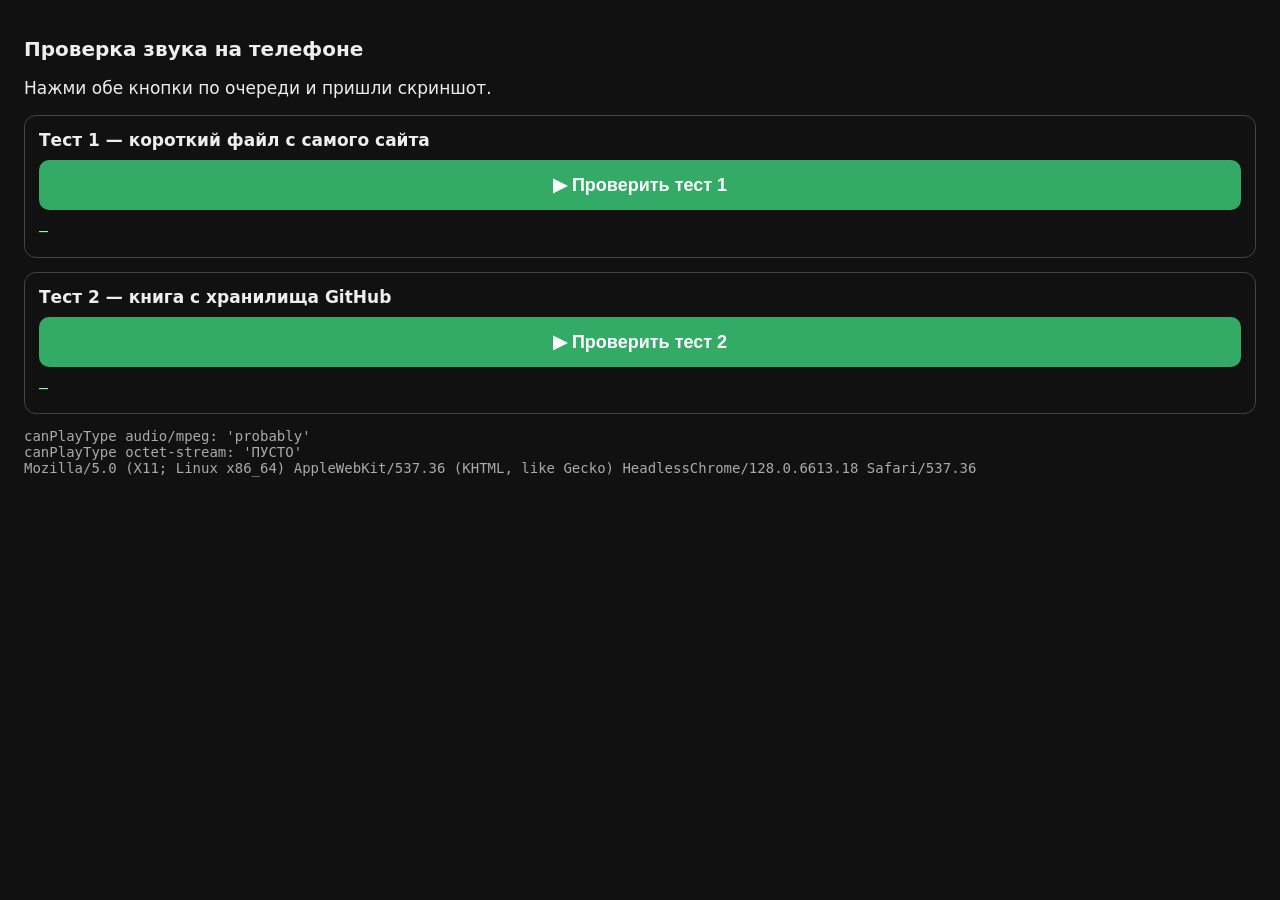
==== test.html @ ad6a153d "Add an on-device playback diagnostic page Playback works in desktop Chrome but not in iOS Safari. Gi" ====
<!doctype html>
<html lang="ru">
<head>
<meta charset="utf-8">
<meta name="viewport" content="width=device-width, initial-scale=1, viewport-fit=cover">
<title>Проверка звука</title>
<style>
  body { font: 17px -apple-system, system-ui, sans-serif; padding: 16px; background:#111; color:#eee; }
  h1 { font-size: 20px; }
  .test { border:1px solid #444; border-radius:12px; padding:14px; margin:14px 0; }
  .name { font-weight:600; margin-bottom:10px; }
  button { font-size:18px; padding:14px 22px; width:100%; border-radius:10px;
           border:none; background:#3a6; color:#fff; font-weight:600; }
  .res { margin-top:10px; font-size:15px; line-height:1.5; white-space:pre-wrap;
         font-family: ui-monospace, monospace; color:#9f9; }
  .bad { color:#f88; }
  .info { font-size:14px; color:#aaa; margin-top:14px; white-space:pre-wrap;
          font-family: ui-monospace, monospace; }
</style>
</head>
<body>

<h1>Проверка звука на телефоне</h1>
<p>Нажми обе кнопки по очереди и пришли скриншот.</p>

<div class="test">
  <div class="name">Тест 1 — короткий файл с самого сайта</div>
  <button data-src="sample.mp3" data-out="r1">▶ Проверить тест 1</button>
  <div class="res" id="r1">—</div>
</div>

<div class="test">
  <div class="name">Тест 2 — книга с хранилища GitHub</div>
  <button data-src="https://github.com/katyastg/audiobook-player/releases/download/book-1/book-1.mp3" data-out="r2">▶ Проверить тест 2</button>
  <div class="res" id="r2">—</div>
</div>

<div class="info" id="env">—</div>

<script>
var ERRORS = {
  1: "прервано",
  2: "нет связи",
  3: "файл не читается",
  4: "ФОРМАТ НЕ ПОДДЕРЖИВАЕТСЯ"
};

document.getElementById("env").textContent =
  "canPlayType audio/mpeg: '" + (new Audio().canPlayType("audio/mpeg") || "ПУСТО") + "'\n" +
  "canPlayType octet-stream: '" + (new Audio().canPlayType("application/octet-stream") || "ПУСТО") + "'\n" +
  navigator.userAgent;

Array.prototype.forEach.call(document.querySelectorAll("button"), function (btn) {
  btn.addEventListener("click", function () {
    var out = document.getElementById(btn.dataset.out);
    var log = [];
    var a = new Audio();
    a.preload = "auto";

    function show(extra) {
      out.className = "res";
      out.textContent = log.join("\n") + (extra ? "\n" + extra : "");
    }

    ["loadstart","loadedmetadata","canplay","playing","waiting","stalled","suspend","error"]
      .forEach(function (ev) {
        a.addEventListener(ev, function () {
          if (ev === "error") {
            var c = a.error ? a.error.code : 0;
            log.push("❌ ОШИБКА: " + (ERRORS[c] || "?") + " (код " + c + ")");
            out.className = "res bad";
          } else {
            log.push("• " + ev);
          }
          show();
        });
      });

    log.push("нажато…");
    show();
    a.src = btn.dataset.src;
    a.load();
    a.play().then(function () {
      log.push("✅ play() принят");
      show();
    }).catch(function (e) {
      log.push("❌ play() отклонён: " + e.name);
      out.className = "res bad";
      show();
    });

    setTimeout(function () {
      show("итог: время=" + a.currentTime.toFixed(1) +
           " сек, длительность=" + (isFinite(a.duration) ? Math.round(a.duration) + " сек" : "НЕИЗВЕСТНА") +
           (a.currentTime > 0 ? "\n✅ ЗВУК ИДЁТ" : "\n❌ ЗВУКА НЕТ"));
      a.pause();
    }, 8000);
  });
});
</script>
</body>
</html>
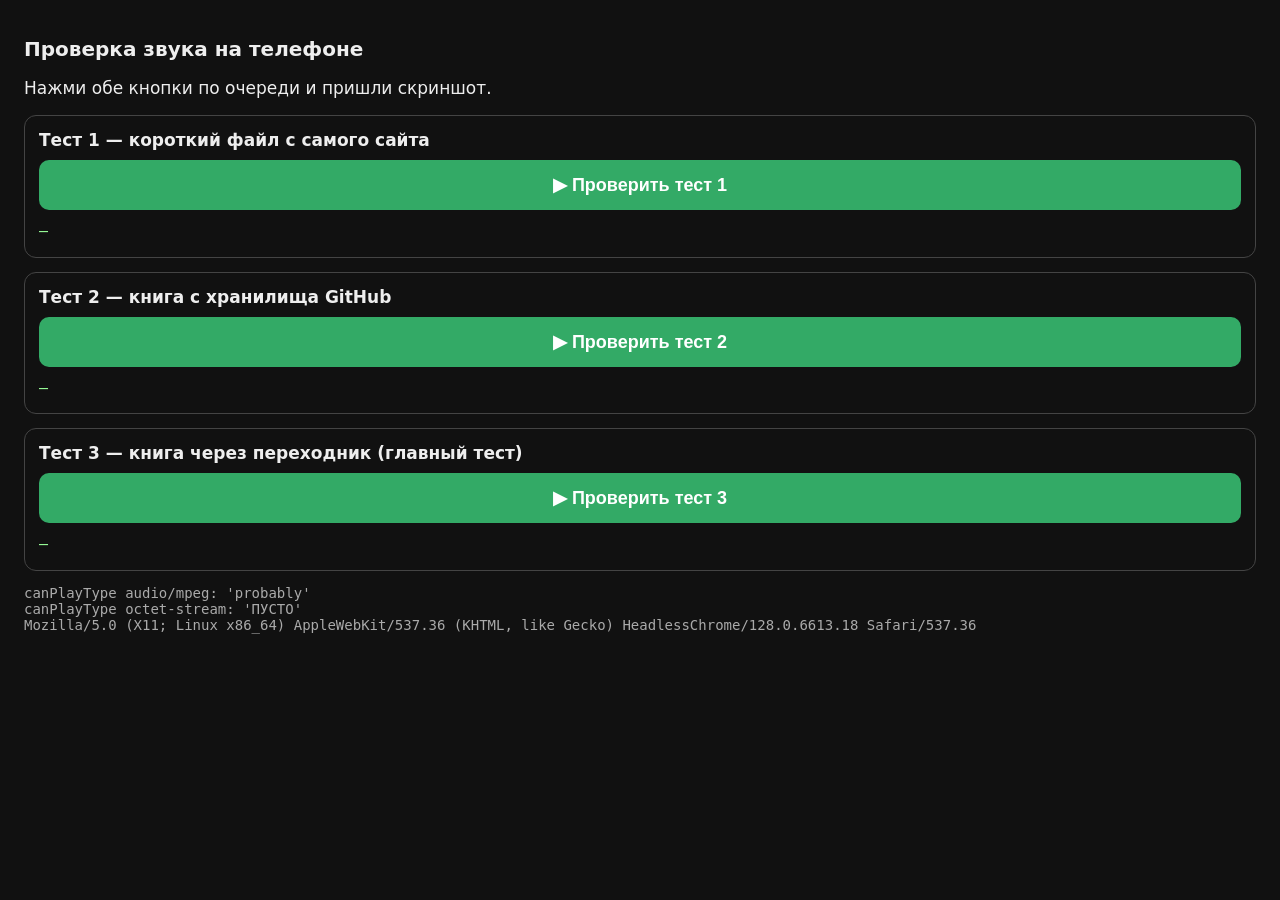
==== commit 3a05f902: "Stream books through the worker instead of GitHub directly Verified against the deployed worker: 206" ====
--- a/test.html
+++ b/test.html
@@ -33,6 +33,12 @@
   <div class="name">Тест 2 — книга с хранилища GitHub</div>
   <button data-src="https://github.com/katyastg/audiobook-player/releases/download/book-1/book-1.mp3" data-out="r2">▶ Проверить тест 2</button>
   <div class="res" id="r2">—</div>
+</div>
+
+<div class="test">
+  <div class="name">Тест 3 — книга через переходник (главный тест)</div>
+  <button data-src="https://hp-audio.stegantseva20.workers.dev/book-1.mp3" data-out="r3">▶ Проверить тест 3</button>
+  <div class="res" id="r3">—</div>
 </div>
 
 <div class="info" id="env">—</div>
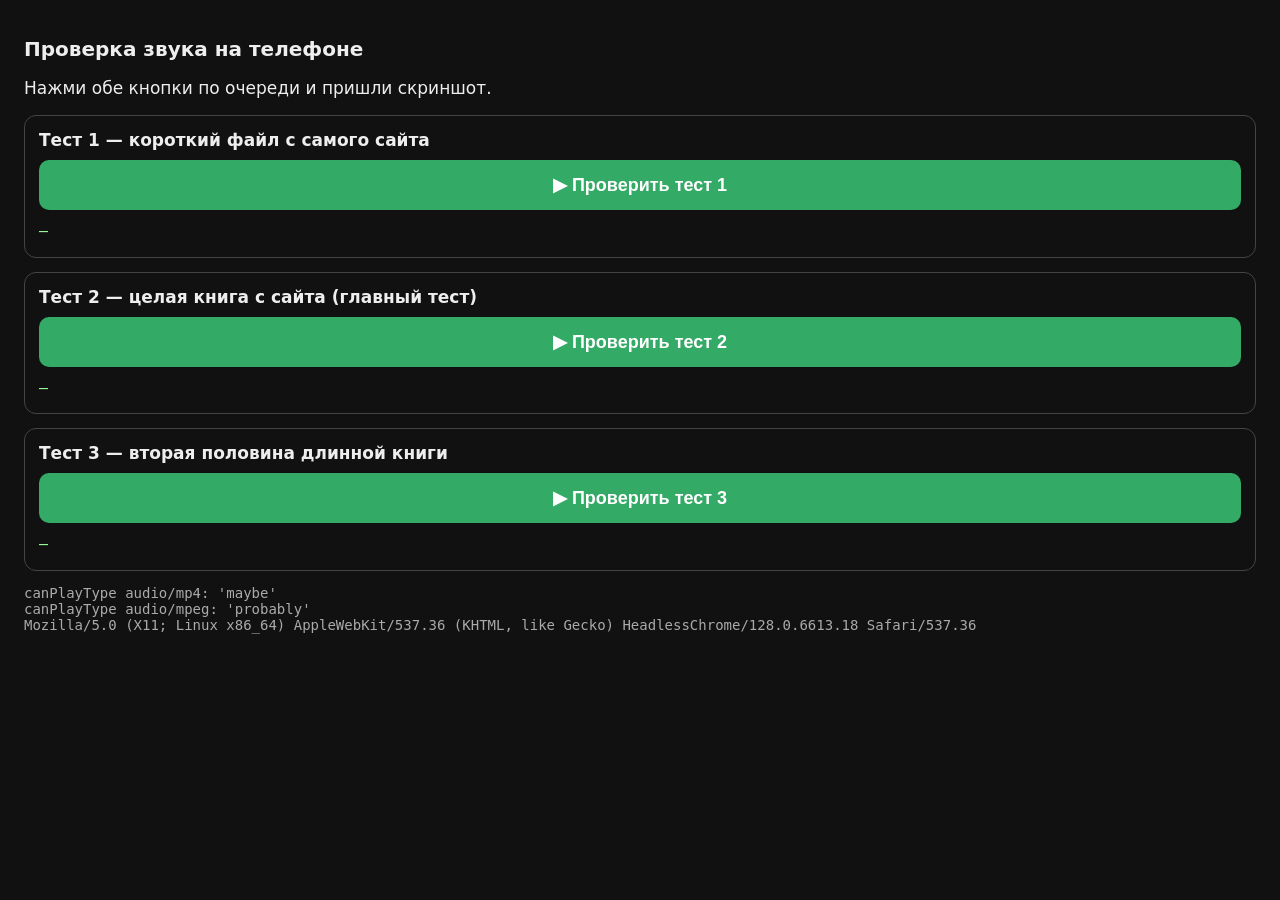
==== commit 5cd4a49f: "Serve the books from Pages as 16 kbps mono HE-AAC The operator blocks workers.dev, so the proxy is o" ====
--- a/test.html
+++ b/test.html
@@ -30,14 +30,14 @@
 </div>
 
 <div class="test">
-  <div class="name">Тест 2 — книга с хранилища GitHub</div>
-  <button data-src="https://github.com/katyastg/audiobook-player/releases/download/book-1/book-1.mp3" data-out="r2">▶ Проверить тест 2</button>
+  <div class="name">Тест 2 — целая книга с сайта (главный тест)</div>
+  <button data-src="audio/book-1.m4a" data-out="r2">▶ Проверить тест 2</button>
   <div class="res" id="r2">—</div>
 </div>
 
 <div class="test">
-  <div class="name">Тест 3 — книга через переходник (главный тест)</div>
-  <button data-src="https://hp-audio.stegantseva20.workers.dev/book-1.mp3" data-out="r3">▶ Проверить тест 3</button>
+  <div class="name">Тест 3 — вторая половина длинной книги</div>
+  <button data-src="audio/book-4-2.m4a" data-out="r3">▶ Проверить тест 3</button>
   <div class="res" id="r3">—</div>
 </div>
 
@@ -52,8 +52,8 @@
 };
 
 document.getElementById("env").textContent =
+  "canPlayType audio/mp4: '" + (new Audio().canPlayType("audio/mp4") || "ПУСТО") + "'\n" +
   "canPlayType audio/mpeg: '" + (new Audio().canPlayType("audio/mpeg") || "ПУСТО") + "'\n" +
-  "canPlayType octet-stream: '" + (new Audio().canPlayType("application/octet-stream") || "ПУСТО") + "'\n" +
   navigator.userAgent;
 
 Array.prototype.forEach.call(document.querySelectorAll("button"), function (btn) {
